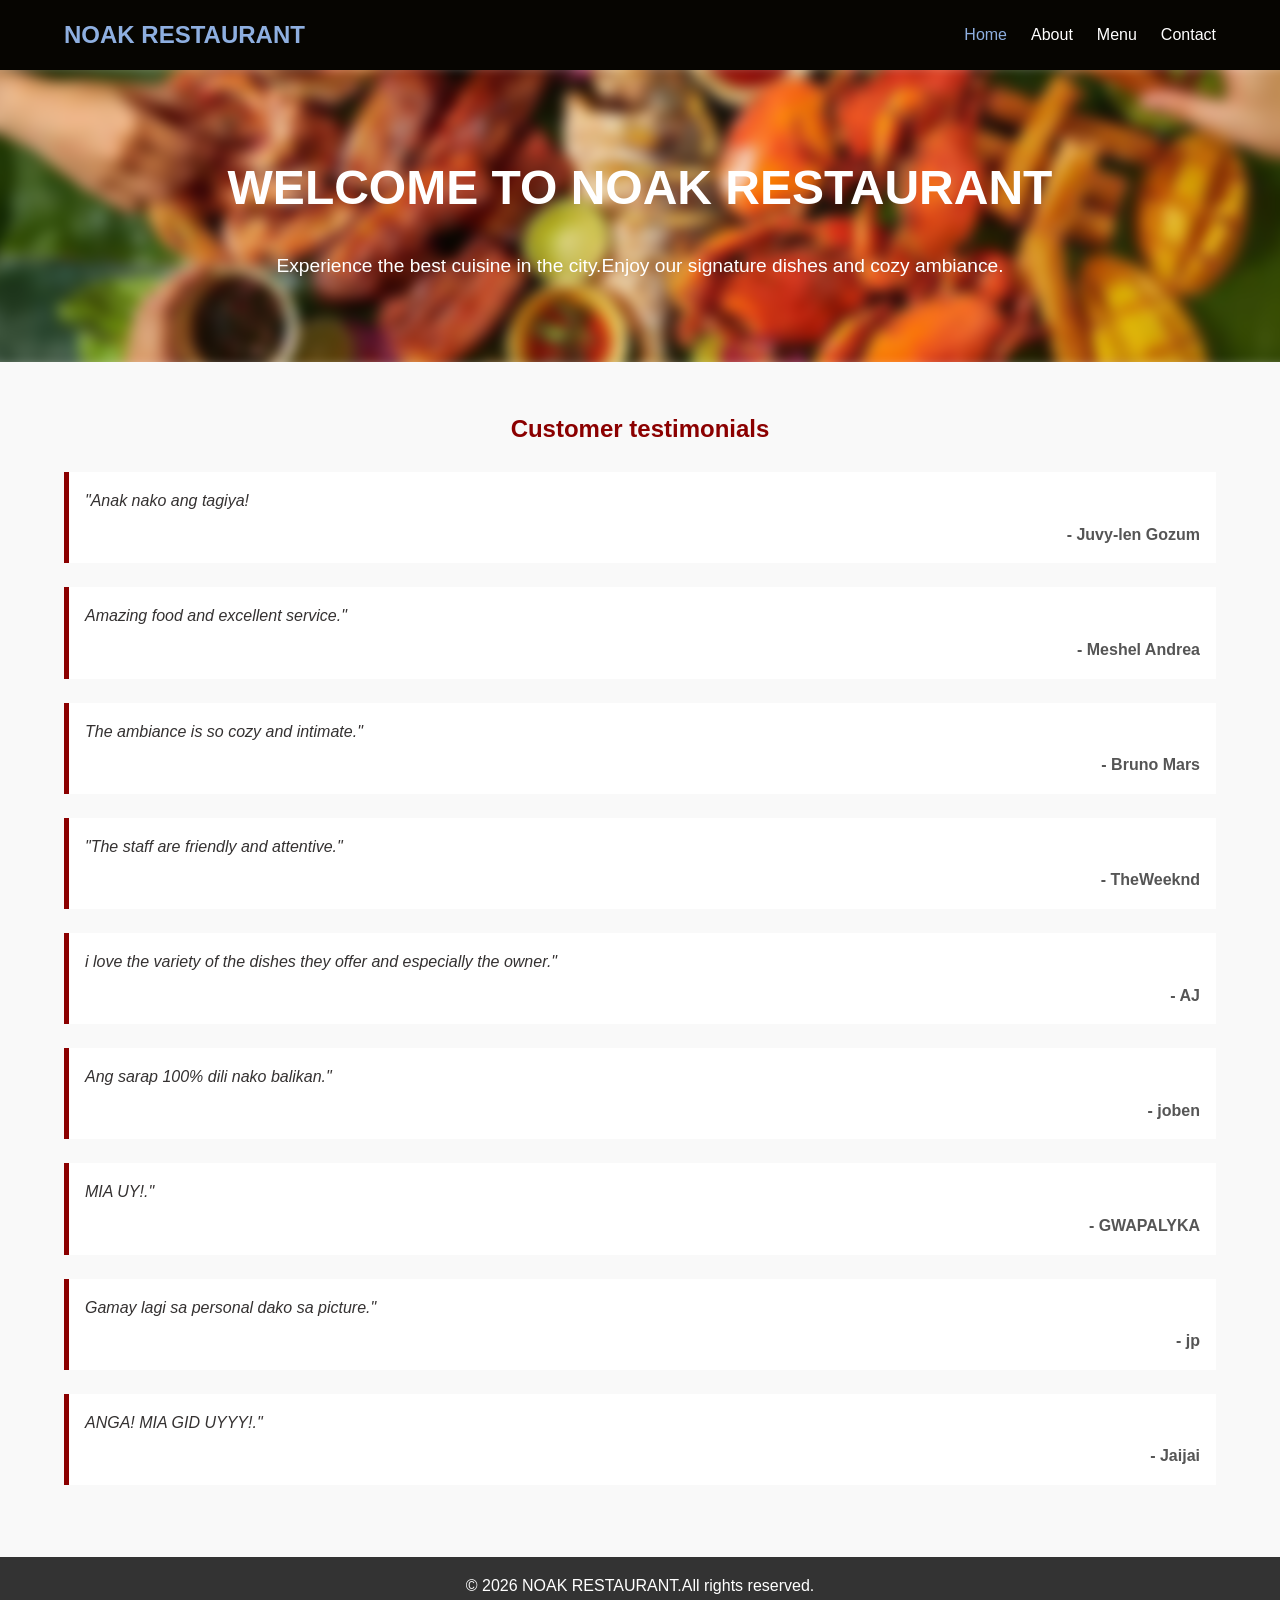
==== index.html @ 0fa166b0 "first commit" ====
<!DOCTYPE html>
<html lang="en">
<head>
    <meta charset="UTF-8">
    <meta name="viewport" content="width=device-width, initial-scale=1.0">
    <title>NOAK RESTAURANT</title>
    <link rel="stylesheet" href="style.css"/>
    <link rel="icon" type="img/png" href="./img/logo.png">
</head>
<body>
    <header>
        <nav class="navbar">
            <div class="container">
            <div class="logo"> 
            <a href="./index.html">NOAK RESTAURANT</a>
            </div>
            <ul class="nav-links">
                <li><a href="./index.html" class="active">Home</a></li>
                <li><a href="./about.html">About</a></li>
                <li><a href="./menu.html">Menu</a></li>
                <li><a href="./contact.html">Contact</a></li>
                </ul>
                </div>
                </nav>
            </header>
            <main>
                <section class ="hero">
                <div class="container"> 
                <h1>WELCOME TO NOAK RESTAURANT</h1>
                <p>Experience the best cuisine in the city.Enjoy our signature dishes and cozy ambiance.</p>
            </div>
            </section>

            <section class="testimonials">
                <div class="container">
                    <h2>Customer testimonials</h2>
                    <div class="testimonial">
                        <p>"Anak nako ang tagiya!</p>
                        <span> - Juvy-len Gozum</span>
                    </div>
                    <div class="testimonial">
                        <p>Amazing food and excellent service."</p>
                        <span> - Meshel Andrea</span>
                    </div>
                    <div class="testimonial">
                        <p>The ambiance is so cozy and intimate."</p>
                        <span> - Bruno Mars</span>
                    </div>
                    <div class="testimonial">
                        <p>"The staff are friendly and attentive."</p>
                        <span> - TheWeeknd</span>
                    </div>
                    <div class="testimonial">
                        <p>i love the variety of the dishes they offer and especially the owner."</p>
                        <span> - AJ</span>
                    </div>
                     <div class="testimonial">
                        <p>Ang sarap 100% dili nako balikan."</p>
                        <span> - joben</span>
                     </div>
                      <div class="testimonial">
                        <p>MIA UY!."</p>
                        <span> - GWAPALYKA</span>
                      </div>
                      <div class="testimonial">
                        <p>Gamay lagi sa personal dako sa picture."</p>
                        <span> - jp</span>
                      </div>
                       <div class="testimonial">
                        <p>ANGA! MIA GID UYYY!."</p>
                        <span> - Jaijai</span>
                      </div>

                </div>
            </section>
        </main>
    <footer>
        <div class="container">
            <p>&copy; 2026 NOAK RESTAURANT.All rights reserved.</p>
        </div>
    </footer>
            <body>
            </html>
---- style.css ----
*{
    margin: 0;
    padding: 0;
    box-sizing: border-box;
}

body{
    font-family: Arial, Sans-serif;
    line-height: 1.6;
    color: #343131;
}

.container{
    width: 90%;
    max-width: 1200px;
    margin: 0 auto;
}


.navbar{
    background-color:#060501;
    padding: 1em 0;
}

.navbar .container{
    display: flex;
    align-items: center;
    justify-content: space-between;
}

.navbar .logo a{
    color: #8eafe0;
    text-decoration: none;
    font-size: 1.5em;
    font-weight: bold;
}

.navbar .nav-links{
  list-style: none;
  display: flex;
}

.navbar .nav-links li{
    margin-left: 1.5em;
}

.navbar .nav-links a{
    color:#fff;
    text-decoration: none;
    font-size: 1em;
    transition: color 0.3s ease;
}

.navbar .nav-links a:hover,
.navbar .nav-links a.active{
    color: #8eafe0;
    text-align: center;
}

.hero{
    /* background-image: url(./img/Messenger_creation_825A9D27-6205-4D6F-A9A7-7A04AF19C6D5.jpeg); */
    /* background-color: #3f3f3d; */
    padding: 5em 0;
    color: #fff;
    text-align: center;
}
.hero{
    position:relative;
    overflow: hidden;
    padding: 5em 0;
    color: #fff;
    text-align: center;
}
.hero::before{
    content:"";
    position: absolute;
    inset: 0;
    background-image: url(./img/Messenger_creation_825A9D27-6205-4D6F-A9A7-7A04AF19C6D5.jpeg);
    background-repeat: no-repeat;
    background-position: center center;
    background-size: cover;
    background-attachment: fixed;
    filter: blur(6px);
    transform: scale(1.05);
    z-index: -1;
}
.hero h1{
    font-size: 3em;
    margin-bottom: 0.5em;
}

.hero p{
    font-size: 1.2em;
}

.about,
.menu,
.contact,
.testimonials{
    padding: 3em 0;
}

.about h1,
.menu h1,
.contact h1,
.testimonials h2{
    text-align: center;
    margin-bottom: 1em;
    color: #8b0000;
}

.container h2{
    text-align: center;
}
.testimonials {
    background: #f9f9f9;
}

.testimonials .testimonial{
    margin-bottom: 1.5em;
    padding: 1em;
    border-left: 5px solid #8b0000;
    background:#fff;
}

.testimonials .testimonial p{
    font-style: italic;
}

.testimonials .testimonial span{
    display: block;
    margin-top: 0.5em;
    font-weight: bold;
    text-align: right;
    color:#555;
}

footer {
    background: #333;
    color:#fff;
    text-align: center;
    padding: 1em 0;
}
/*CONTACT*/
.contact-details{
    margin-bottom: 2em;
    text-align: center;
}
.contact-form{
    max-width: 600px;
    margin: 0 auto;
}
.contact-form input,
.contact-form texturea{
    width: 100%;
    padding: 0.75em;
    margin-bottom: 1em;
    border: 1px #8eafe0;
    border-radius: 5px;
    border: 1px solid #060501 ;
}
.contact-form button{
    display: inline-block;
    background-color:#8eafe0;
    color: #fff;
    border: none;
    padding: 0.75em 1.5em;
    cursor: pointer;
    border-radius: 5px;
    transition: background 0.3s ease;
}
.contact-form button:hover{
    background-color: #8b0000;
}
.contact-form label{
    font-weight: bold;
}
 /*MENU*/
 .menu-section{
    margin-bottom: 2em;
 }
 .menu-section h2{
    border-bottom: 2px solid #240f0f;
    padding-bottom: 0.5em;
    margin-bottom: 1em;
    color: #8eafe0;
 }
 .menu-section ul{
    list-style: none;
 }
.menu-section li{
    padding: 1em;
    display: flex;
    flex-direction: row;
    align-items: flex-start;
    background-color:#c9ccd3;
    padding: 1em;
    border-radius: 5px;
    box-shadow: 0 2px 5px  rgba(red, green, blue, alpha) ;
    margin-bottom: 1em;
    color: black;
}
.menu-section li:last-child{
    border-bottom: 0;
}
.menu-section .dish-img{
    width: 100px;
    height: 100px;
    object-fit: cover;
    border-radius: 5px;
    margin-right: 1em;
    flex-shrink: 0;
}
.menu-section .details{
    flex: 1;
    display: flex;
    flex-direction: column;
}

.menu-section .details p{
    margin-top: 1em;
    text-align: center;
}
.menu-section .dish{
    font-weight: bold;
}
.menu-section .price{
    float: right;
    color: black;
}
.menu-section img{
    width: 100%;
    height: 100px;
    max-width: 130px;
    padding-right: 0.5em;
}
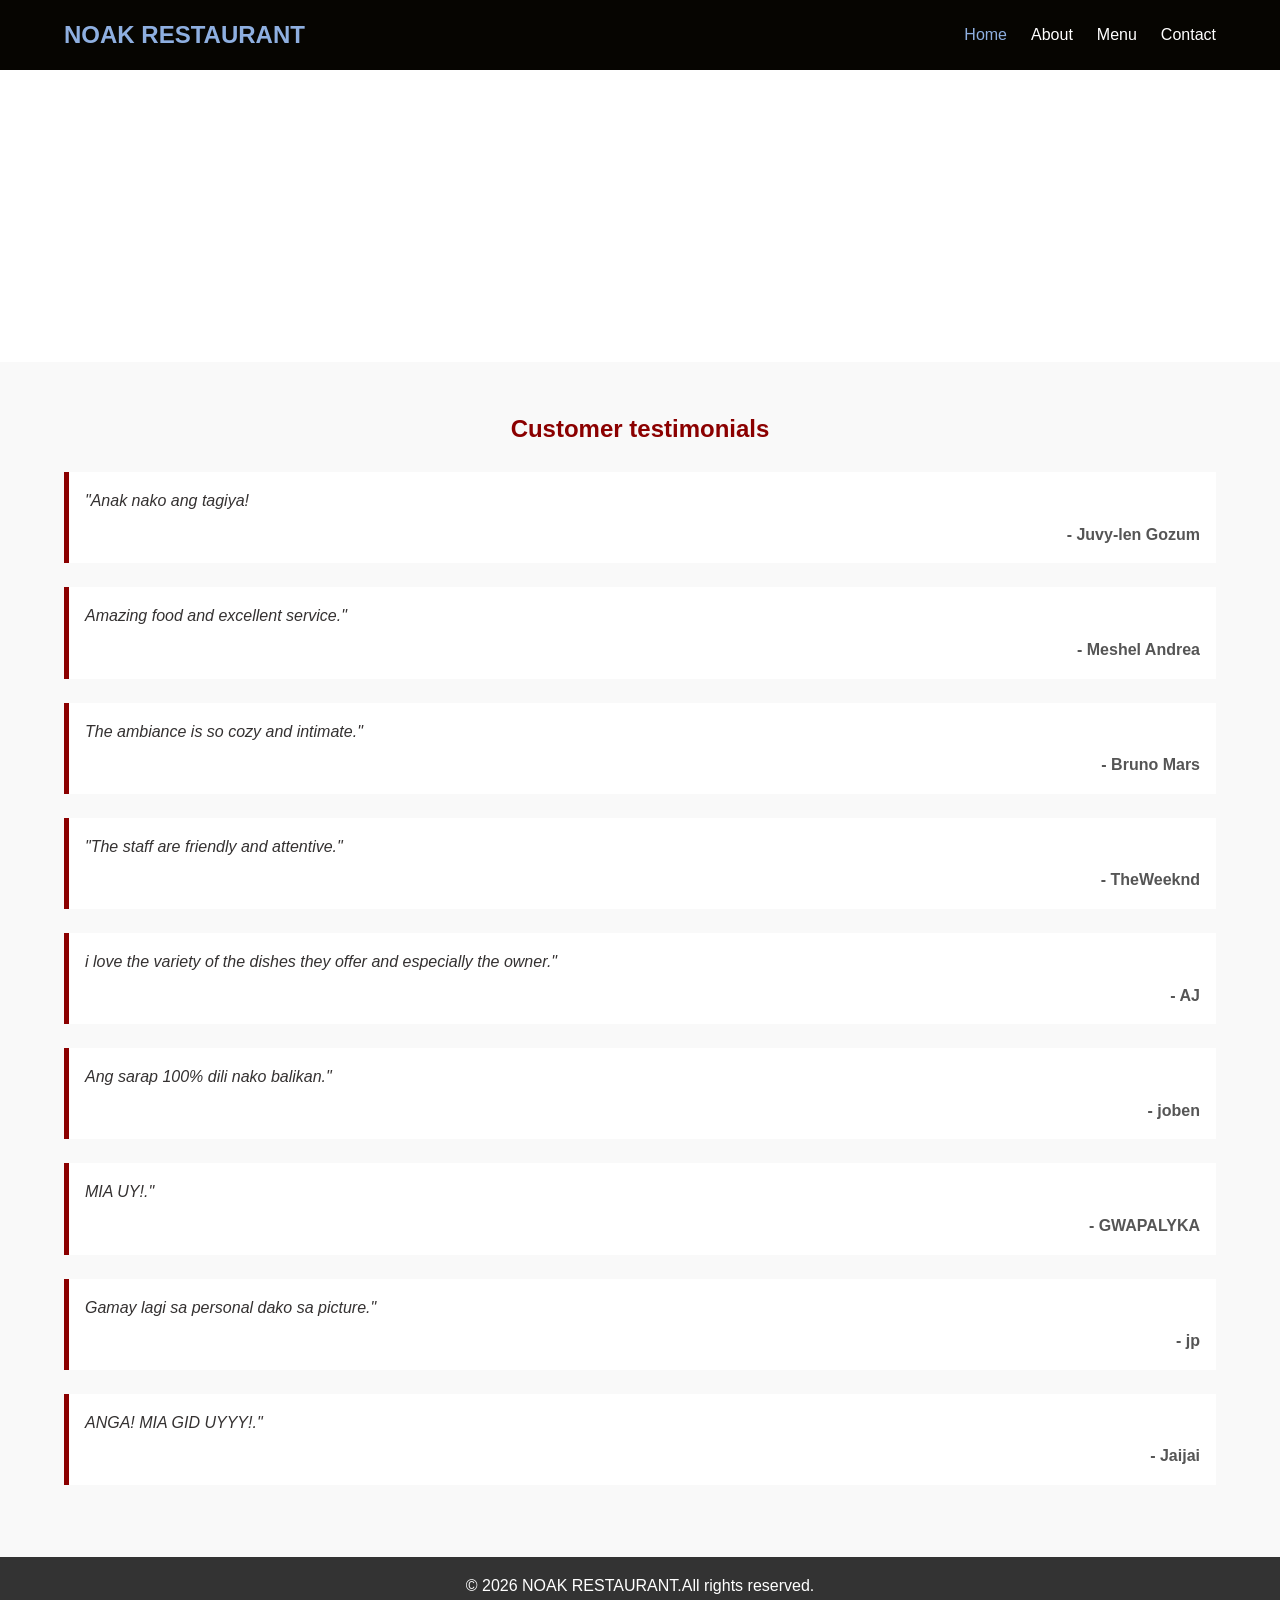
==== commit f2b9ab6d: "first commit" ====
--- a/index.html
+++ b/index.html
@@ -4,7 +4,7 @@
     <meta charset="UTF-8">
     <meta name="viewport" content="width=device-width, initial-scale=1.0">
     <title>NOAK RESTAURANT</title>
-    <link rel="stylesheet" href="style.css"/>
+    <link rel="stylesheet" href="./css/style.css"/>
     <link rel="icon" type="img/png" href="./img/logo.png">
 </head>
 <body>
--- a/css/style.css
+++ b/css/style.css
@@ -0,0 +1,236 @@
+*{
+    margin: 0;
+    padding: 0;
+    box-sizing: border-box;
+}
+
+body{
+    font-family: Arial, Sans-serif;
+    line-height: 1.6;
+    color: #343131;
+}
+
+.container{
+    width: 90%;
+    max-width: 1200px;
+    margin: 0 auto;
+}
+
+
+.navbar{
+    background-color:#060501;
+    padding: 1em 0;
+}
+
+.navbar .container{
+    display: flex;
+    align-items: center;
+    justify-content: space-between;
+}
+
+.navbar .logo a{
+    color: #8eafe0;
+    text-decoration: none;
+    font-size: 1.5em;
+    font-weight: bold;
+}
+
+.navbar .nav-links{
+  list-style: none;
+  display: flex;
+}
+
+.navbar .nav-links li{
+    margin-left: 1.5em;
+}
+
+.navbar .nav-links a{
+    color:#fff;
+    text-decoration: none;
+    font-size: 1em;
+    transition: color 0.3s ease;
+}
+
+.navbar .nav-links a:hover,
+.navbar .nav-links a.active{
+    color: #8eafe0;
+    text-align: center;
+}
+
+.hero{
+    /* background-image: url(./img/Messenger_creation_825A9D27-6205-4D6F-A9A7-7A04AF19C6D5.jpeg); */
+    /* background-color: #3f3f3d; */
+    padding: 5em 0;
+    color: #fff;
+    text-align: center;
+}
+.hero{
+    position:relative;
+    overflow: hidden;
+    padding: 5em 0;
+    color: #fff;
+    text-align: center;
+}
+.hero::before{
+    content:"";
+    position: absolute;
+    inset: 0;
+    background-image: url(./img/Messenger_creation_825A9D27-6205-4D6F-A9A7-7A04AF19C6D5.jpeg);
+    background-repeat: no-repeat;
+    background-position: center center;
+    background-size: cover;
+    background-attachment: fixed;
+    filter: blur(6px);
+    transform: scale(1.05);
+    z-index: -1;
+}
+.hero h1{
+    font-size: 3em;
+    margin-bottom: 0.5em;
+}
+
+.hero p{
+    font-size: 1.2em;
+}
+
+.about,
+.menu,
+.contact,
+.testimonials{
+    padding: 3em 0;
+}
+
+.about h1,
+.menu h1,
+.contact h1,
+.testimonials h2{
+    text-align: center;
+    margin-bottom: 1em;
+    color: #8b0000;
+}
+
+.container h2{
+    text-align: center;
+}
+.testimonials {
+    background: #f9f9f9;
+}
+
+.testimonials .testimonial{
+    margin-bottom: 1.5em;
+    padding: 1em;
+    border-left: 5px solid #8b0000;
+    background:#fff;
+}
+
+.testimonials .testimonial p{
+    font-style: italic;
+}
+
+.testimonials .testimonial span{
+    display: block;
+    margin-top: 0.5em;
+    font-weight: bold;
+    text-align: right;
+    color:#555;
+}
+
+footer {
+    background: #333;
+    color:#fff;
+    text-align: center;
+    padding: 1em 0;
+}
+/*CONTACT*/
+.contact-details{
+    margin-bottom: 2em;
+    text-align: center;
+}
+.contact-form{
+    max-width: 600px;
+    margin: 0 auto;
+}
+.contact-form input,
+.contact-form texturea{
+    width: 100%;
+    padding: 0.75em;
+    margin-bottom: 1em;
+    border: 1px #8eafe0;
+    border-radius: 5px;
+    border: 1px solid #060501 ;
+}
+.contact-form button{
+    display: inline-block;
+    background-color:#8eafe0;
+    color: #fff;
+    border: none;
+    padding: 0.75em 1.5em;
+    cursor: pointer;
+    border-radius: 5px;
+    transition: background 0.3s ease;
+}
+.contact-form button:hover{
+    background-color: #8b0000;
+}
+.contact-form label{
+    font-weight: bold;
+}
+ /*MENU*/
+ .menu-section{
+    margin-bottom: 2em;
+ }
+ .menu-section h2{
+    border-bottom: 2px solid #240f0f;
+    padding-bottom: 0.5em;
+    margin-bottom: 1em;
+    color: #8eafe0;
+ }
+ .menu-section ul{
+    list-style: none;
+ }
+.menu-section li{
+    padding: 1em;
+    display: flex;
+    flex-direction: row;
+    align-items: flex-start;
+    background-color:#c9ccd3;
+    padding: 1em;
+    border-radius: 5px;
+    box-shadow: 0 2px 5px  rgba(red, green, blue, alpha) ;
+    margin-bottom: 1em;
+    color: black;
+}
+.menu-section li:last-child{
+    border-bottom: 0;
+}
+.menu-section .dish-img{
+    width: 100px;
+    height: 100px;
+    object-fit: cover;
+    border-radius: 5px;
+    margin-right: 1em;
+    flex-shrink: 0;
+}
+.menu-section .details{
+    flex: 1;
+    display: flex;
+    flex-direction: column;
+}
+
+.menu-section .details p{
+    margin-top: 1em;
+    text-align: center;
+}
+.menu-section .dish{
+    font-weight: bold;
+}
+.menu-section .price{
+    float: right;
+    color: black;
+}
+.menu-section img{
+    width: 100%;
+    height: 100px;
+    max-width: 130px;
+    padding-right: 0.5em;
+}
